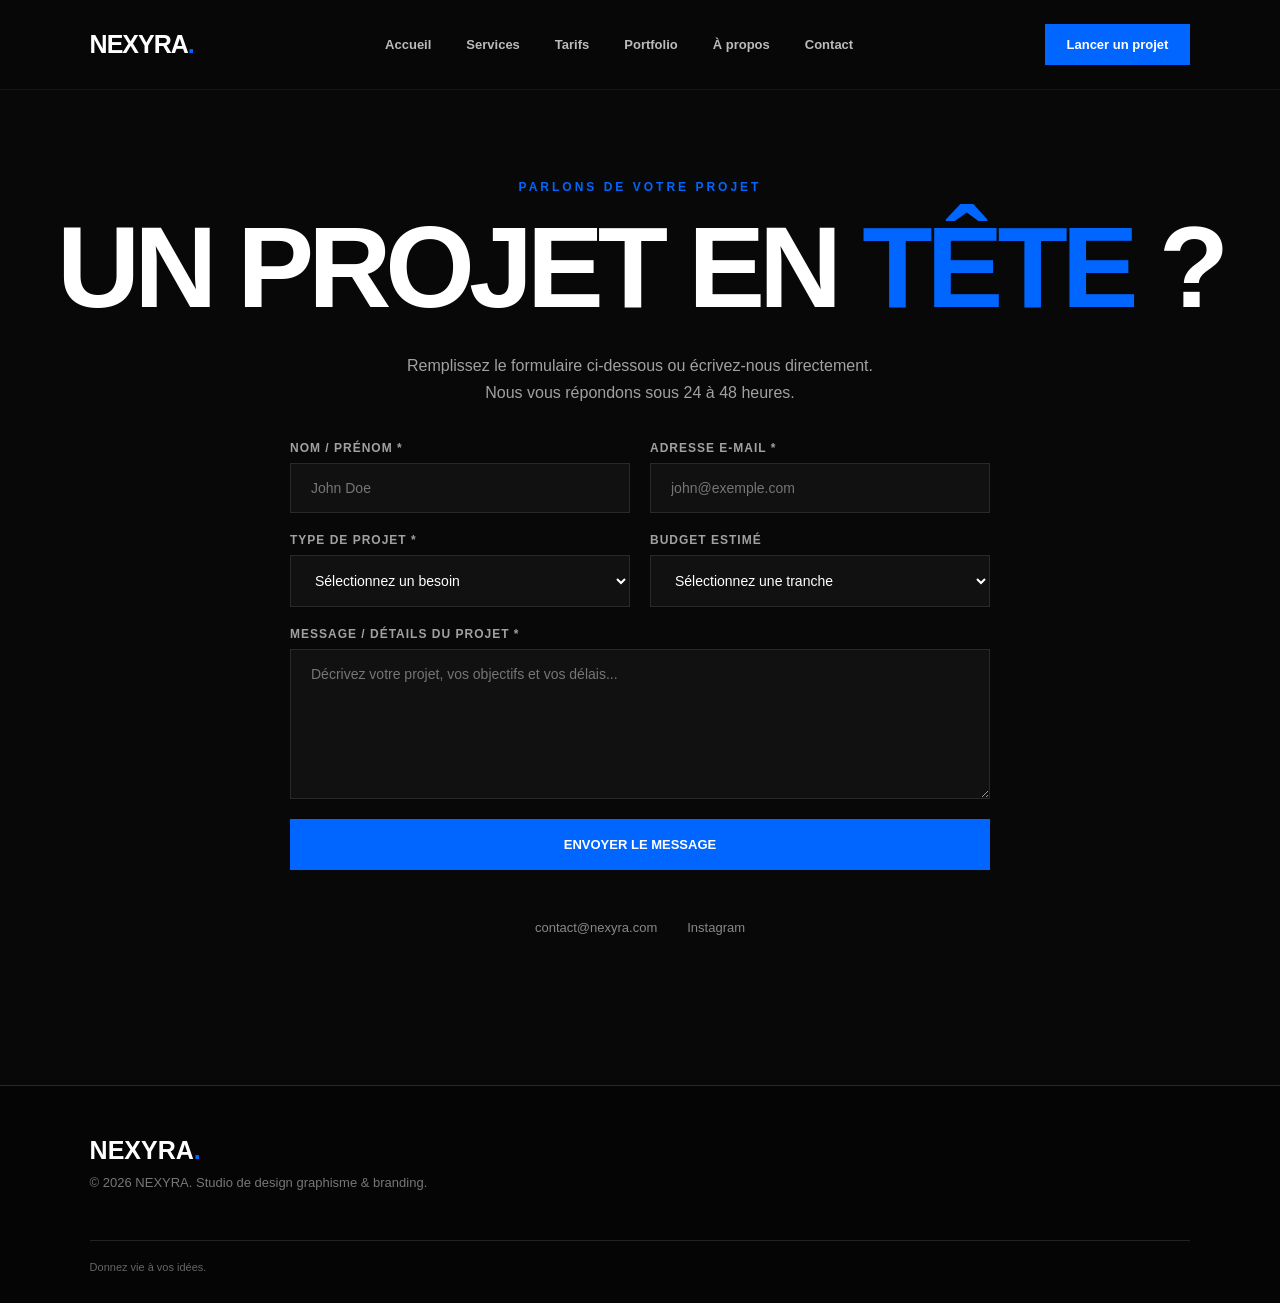
==== contact.html @ a023a51e "Add files via upload" ====
<!DOCTYPE html>
<html lang="fr">
<head>
    <meta charset="UTF-8">
    <meta name="viewport" content="width=device-width, initial-scale=1.0">
    <title>Contact — NEXYRA</title>
    <link rel="stylesheet" href="style.css">
    <style>
        /* Styles spécifiques au formulaire de contact */
        .contact-form-container {
            max-width: 700px;
            margin: 0 auto;
            text-align: left;
        }

        .contact-form {
            display: flex;
            flex-direction: column;
            gap: 20px;
        }

        .form-group {
            display: flex;
            flex-direction: column;
            gap: 8px;
        }

        .form-group label {
            font-size: 12px;
            font-weight: 800;
            letter-spacing: 1px;
            color: var(--gray);
            text-transform: uppercase;
        }

        .form-control {
            width: 100%;
            background: var(--dark);
            border: 1px solid var(--border);
            padding: 16px 20px;
            color: var(--white);
            font-family: inherit;
            font-size: 14px;
            transition: border-color 0.25s, outline 0.25s;
        }

        .form-control:focus {
            outline: none;
            border-color: var(--blue);
        }

        .form-row {
            display: grid;
            grid-template-columns: 1fr 1fr;
            gap: 20px;
        }

        textarea.form-control {
            min-height: 150px;
            resize: vertical;
        }

        select.form-control {
            cursor: pointer;
        }

        select.form-control option {
            background: var(--dark);
            color: var(--white);
        }

        @media (max-width: 650px) {
            .form-row {
                grid-template-columns: 1fr;
            }
        }
    </style>
</head>
<body>

    <!-- HEADER -->
    <header class="header">
        <a href="index.html" class="logo">NEXYRA<span>.</span></a>
        <nav class="nav">
            <a href="index.html">Accueil</a>
            <a href="services.html">Services</a>
            <a href="offres.html">Tarifs</a>
            <a href="portfolio.html">Portfolio</a>
            <a href="a-propos.html">À propos</a>
            <a href="contact.html">Contact</a>
        </nav>
        <a href="contact.html" class="header-button">Lancer un projet</a>
    </header>

    <!-- SECTION CONTACT -->
    <section class="contact" style="padding-top: 180px;">
        <p class="contact-label">PARLONS DE VOTRE PROJET</p>
        <h2>UN PROJET EN <span>TÊTE</span> ?</h2>
        <p>Remplissez le formulaire ci-dessous ou écrivez-nous directement. Nous vous répondons sous 24 à 48 heures.</p>

        <!-- FORMULAIRE -->
        <div class="contact-form-container">
            <form class="contact-form" action="#" method="POST">
                
                <div class="form-row">
                    <div class="form-group">
                        <label for="name">Nom / Prénom *</label>
                        <input type="text" id="name" name="name" class="form-control" placeholder="John Doe" required>
                    </div>
                    <div class="form-group">
                        <label for="email">Adresse E-mail *</label>
                        <input type="email" id="email" name="email" class="form-control" placeholder="john@exemple.com" required>
                    </div>
                </div>

                <div class="form-row">
                    <div class="form-group">
                        <label for="project-type">Type de projet *</label>
                        <select id="project-type" name="project-type" class="form-control" required>
                            <option value="" disabled selected>Sélectionnez un besoin</option>
                            <option value="logo">Pack Logo / Branding</option>
                            <option value="identity">Identité Visuelle Complète</option>
                            <option value="social">Graphisme Web & Social (Templates, Ads)</option>
                            <option value="custom">Autre besoin sur-mesure</option>
                        </select>
                    </div>
                    <div class="form-group">
                        <label for="budget">Budget estimé</label>
                        <select id="budget" name="budget" class="form-control">
                            <option value="" disabled selected>Sélectionnez une tranche</option>
                            <option value="300-500">300€ — 500€</option>
                            <option value="500-1000">500€ — 1 000€</option>
                            <option value="1000+">Plus de 1 000€</option>
                        </select>
                    </div>
                </div>

                <div class="form-group">
                    <label for="message">Message / Détails du projet *</label>
                    <textarea id="message" name="message" class="form-control" placeholder="Décrivez votre projet, vos objectifs et vos délais..." required></textarea>
                </div>

                <button type="submit" class="contact-button" style="border: none; cursor: pointer; width: 100%;">ENVOYER LE MESSAGE</button>

            </form>
        </div>

        <!-- LIENS ET INFOS DE CONTACT -->
        <div class="contact-links">
            <a href="mailto:azzerroxx@outlook.fr">contact@nexyra.com</a>
            <a href="#">Instagram</a>
        </div>
    </section>

    <!-- FOOTER -->
    <footer>
        <div class="footer-logo">NEXYRA<span>.</span></div>
        <p>© 2026 NEXYRA. Studio de design graphisme & branding.</p>
        <div class="footer-bottom">
            <span>Donnez vie à vos idées.</span>
            <div>
            </div>
        </div>
    </footer>

</body>
</html>
---- style.css ----
/* ==================================================
   NEXYRA — GLOBAL
================================================== */

* {
    margin: 0;
    padding: 0;
    box-sizing: border-box;
}

html {
    scroll-behavior: smooth;
}

body {
    background: #080808;
    color: #ffffff;
    font-family: Arial, Helvetica, sans-serif;
    overflow-x: hidden;
}

a {
    color: inherit;
    text-decoration: none;
}

::selection {
    background: #0066ff;
    color: #ffffff;
}


/* ==================================================
   VARIABLES
================================================== */

:root {
    --black: #080808;
    --dark: #111111;
    --dark-2: #181818;
    --blue: #0066ff;
    --white: #ffffff;
    --gray: #a1a1a1;
    --border: #292929;
}


/* ==================================================
   HEADER
================================================== */

.header {
    width: 100%;
    height: 90px;

    display: flex;
    align-items: center;
    justify-content: space-between;

    padding: 0 7%;

    position: fixed;
    top: 0;
    left: 0;

    z-index: 1000;

    background: rgba(8, 8, 8, 0.92);
    backdrop-filter: blur(15px);

    border-bottom: 1px solid rgba(255,255,255,0.06);
}

.logo {
    font-size: 25px;
    font-weight: 900;
    letter-spacing: -1px;
}

.logo span,
.footer-logo span {
    color: var(--blue);
}

.nav {
    display: flex;
    gap: 35px;
}

.nav a {
    font-size: 13px;
    font-weight: 600;
    color: #bbbbbb;

    transition: 0.25s;
}

.nav a:hover {
    color: var(--blue);
}

.header-button {
    background: var(--blue);
    color: var(--white);

    padding: 13px 22px;

    font-size: 13px;
    font-weight: 800;

    transition: 0.25s;
}

.header-button:hover {
    transform: translateY(-3px);
}


/* ==================================================
   HERO
================================================== */

.hero {
    min-height: 100vh;

    padding: 150px 7% 80px;

    display: flex;
    align-items: center;
    justify-content: space-between;

    position: relative;
}

.hero-content {
    max-width: 800px;
    position: relative;
    z-index: 2;
}

.hero-small {
    color: var(--blue);

    font-size: 12px;
    font-weight: 800;

    letter-spacing: 3px;

    margin-bottom: 30px;
}

.hero h1 {
    font-size: clamp(55px, 8vw, 120px);

    line-height: 0.88;

    font-weight: 900;

    letter-spacing: -6px;

    margin-bottom: 35px;
}

.hero h1 span {
    color: var(--blue);
}

.hero-text {
    max-width: 550px;

    color: var(--gray);

    font-size: 17px;

    line-height: 1.7;

    margin-bottom: 35px;
}

.hero-buttons {
    display: flex;
    gap: 15px;
}

.button {
    padding: 16px 25px;

    font-size: 13px;
    font-weight: 800;

    transition: 0.25s;
}

.button-blue {
    background: var(--blue);
    color: var(--white);
}

.button-blue:hover {
    transform: translateY(-4px);
}

.button-outline {
    border: 1px solid #444;
}

.button-outline:hover {
    border-color: var(--blue);
    color: var(--blue);
}


/* HERO DECORATION */

.hero-decoration {
    width: 400px;
    height: 400px;

    position: relative;

    margin-right: 5%;
}

.blue-circle {
    width: 310px;
    height: 310px;

    background: var(--blue);

    border-radius: 50%;

    position: absolute;

    top: 30px;
    right: 20px;

    animation: float 5s ease-in-out infinite;
}

.hero-card {
    width: 240px;
    height: 300px;

    background: #101010;

    border: 1px solid #333;

    position: absolute;

    left: 10px;
    bottom: 0;

    display: flex;
    align-items: center;
    justify-content: center;

    transform: rotate(-8deg);

    box-shadow: 20px 20px 0 rgba(0, 102, 255, 0.15);
}

.hero-card span {
    font-size: 80px;
    font-weight: 900;
    color: var(--blue);
}

@keyframes float {

    0%, 100% {
        transform: translateY(0);
    }

    50% {
        transform: translateY(-15px);
    }

}


/* ==================================================
   SECTIONS
================================================== */

.section {
    padding: 130px 7%;
}

.section-title {
    margin-bottom: 65px;
}

.section-title > p {
    color: var(--blue);

    font-size: 12px;
    font-weight: 800;

    letter-spacing: 3px;

    margin-bottom: 20px;
}

.section-title h2 {
    font-size: clamp(45px, 6vw, 80px);

    line-height: 0.95;

    letter-spacing: -4px;
}

.section-title h2 span {
    color: var(--blue);
}

.section-description {
    color: var(--gray);

    max-width: 500px;

    margin-top: 25px;

    line-height: 1.7;
}


/* ==================================================
   SERVICES
================================================== */

.services-grid {
    display: grid;

    grid-template-columns: repeat(4, 1fr);

    gap: 15px;
}

.service-card {
    min-height: 330px;

    background: var(--dark);

    border: 1px solid var(--border);

    padding: 30px;

    position: relative;

    transition: 0.3s;
}

.service-card:hover {
    border-color: var(--blue);

    transform: translateY(-8px);
}

.service-number {
    color: var(--blue);

    font-size: 12px;
    font-weight: 800;

    margin-bottom: 70px;
}

.service-card h3 {
    font-size: 22px;

    margin-bottom: 15px;
}

.service-card p {
    color: var(--gray);

    font-size: 14px;

    line-height: 1.7;
}

.service-arrow {
    position: absolute;

    right: 25px;
    bottom: 25px;

    font-size: 25px;

    color: var(--blue);
}


/* ==================================================
   BLUE BANNER
================================================== */

.blue-banner {
    background: var(--blue);
    color: var(--white);

    padding: 80px 7%;

    display: flex;
    align-items: center;
    justify-content: space-between;
}

.blue-banner p {
    font-size: 13px;

    font-weight: 900;

    letter-spacing: 3px;

    margin-bottom: 15px;
}

.blue-banner h2 {
    font-size: clamp(40px, 6vw, 75px);

    line-height: 0.9;

    letter-spacing: -3px;
}

.dark-button {
    background: var(--black);
    color: white;

    padding: 18px 25px;

    font-size: 13px;
    font-weight: 800;

    transition: 0.25s;
}

.dark-button:hover {
    transform: translateY(-4px);
}


/* ==================================================
   PORTFOLIO
================================================== */

.portfolio-grid {
    display: grid;

    grid-template-columns: 1.5fr 1fr 1fr;

    gap: 15px;
}

.portfolio-item {
    min-height: 450px;
}

.portfolio-large {
    grid-row: span 1;
}

.portfolio-placeholder {
    height: 400px;

    background:
        linear-gradient(
            135deg,
            #0066ff 0%,
            #0066ff 45%,
            #151515 45%,
            #151515 100%
        );

    display: flex;
    align-items: center;
    justify-content: center;

    overflow: hidden;

    transition: 0.3s;
}

.placeholder-small {
    background:
        linear-gradient(
            145deg,
            #171717 0%,
            #171717 55%,
            #0066ff 55%,
            #0066ff 100%
        );
}

.portfolio-item:hover .portfolio-placeholder {
    transform: scale(0.98);
}

.portfolio-placeholder span {
    font-size: 45px;

    font-weight: 900;

    color: #ffffff;

    transform: rotate(-10deg);
}

.portfolio-info {
    padding-top: 18px;
}

.portfolio-info h3 {
    font-size: 18px;

    margin-bottom: 5px;
}

.portfolio-info p {
    color: var(--gray);

    font-size: 13px;
}


/* ==================================================
   OFFERS
================================================== */

.offers-section {
    background: #0d0d0d;
}

.offers-grid {
    display: grid;

    grid-template-columns: repeat(3, 1fr);

    gap: 20px;
}

.offer {
    background: #121212;

    border: 1px solid var(--border);

    padding: 40px;

    position: relative;
}

.offer.featured {
    border-color: var(--blue);
}

.popular {
    position: absolute;

    top: 0;
    right: 0;

    background: var(--blue);
    color: var(--white);

    padding: 8px 15px;

    font-size: 10px;

    font-weight: 900;
}

.offer-label {
    color: var(--blue);

    font-size: 11px;

    font-weight: 900;

    letter-spacing: 2px;

    margin-bottom: 20px;
}

.offer h3 {
    font-size: 30px;

    margin-bottom: 20px;
}

.price {
    font-size: 15px;

    color: var(--gray);

    margin-bottom: 30px;
}

.price strong {
    color: white;

    font-size: 30px;
}

.offer ul {
    list-style: none;

    display: flex;

    flex-direction: column;

    gap: 15px;

    margin-bottom: 35px;
}

.offer li {
    color: #c8c8c8;

    font-size: 14px;
}

.offer-button {
    display: block;

    border: 1px solid #444;

    padding: 15px;

    text-align: center;

    font-size: 12px;

    font-weight: 800;

    transition: 0.25s;
}

.offer-button:hover,
.featured .offer-button {
    background: var(--blue);

    color: var(--white);

    border-color: var(--blue);
}


/* ==================================================
   ABOUT
================================================== */

.about {
    display: grid;

    grid-template-columns: 1fr 2fr;

    gap: 50px;

    background: var(--blue);

    color: var(--white);
}

.about-number {
    font-size: 150px;

    font-weight: 900;

    line-height: 0.7;

    opacity: 0.2;
}

.about-label {
    font-size: 12px;

    font-weight: 900;

    letter-spacing: 3px;

    margin-bottom: 25px;
}

.about h2 {
    font-size: clamp(45px, 6vw, 80px);

    line-height: 0.9;

    letter-spacing: -4px;

    margin-bottom: 35px;
}

.about h2 span {
    -webkit-text-stroke: 2px var(--white);

    color: transparent;
}

.about-content > p:not(.about-label) {
    max-width: 650px;

    font-size: 16px;

    line-height: 1.7;

    margin-bottom: 15px;
}

.about-stats {
    display: flex;

    gap: 50px;

    margin-top: 40px;
}

.about-stats div {
    display: flex;

    flex-direction: column;
}

.about-stats strong {
    font-size: 35px;
}

.about-stats span {
    font-size: 12px;

    font-weight: 800;
}


/* ==================================================
   CONTACT
================================================== */

.contact {
    text-align: center;

    padding-top: 150px;
    padding-bottom: 150px;
}

.contact-label {
    color: var(--blue);

    font-size: 12px;

    font-weight: 900;

    letter-spacing: 3px;

    margin-bottom: 25px;
}

.contact h2 {
    font-size: clamp(55px, 9vw, 120px);

    line-height: 0.85;

    letter-spacing: -6px;

    margin-bottom: 35px;
}

.contact h2 span {
    color: var(--blue);
}

.contact > p:not(.contact-label) {
    color: var(--gray);

    max-width: 500px;

    margin: 0 auto 35px;

    line-height: 1.7;
}

.contact-button {
    display: inline-block;

    background: var(--blue);

    color: var(--white);

    padding: 18px 30px;

    font-size: 13px;

    font-weight: 900;

    transition: 0.25s;
}

.contact-button:hover {
    transform: translateY(-5px);
}

.contact-links {
    display: flex;

    justify-content: center;

    gap: 30px;

    margin-top: 50px;
}

.contact-links a {
    color: #888;

    font-size: 13px;

    transition: 0.2s;
}

.contact-links a:hover {
    color: var(--blue);
}


/* ==================================================
   FOOTER
================================================== */

footer {
    background: #050505;

    padding: 50px 7% 30px;

    border-top: 1px solid var(--border);
}

.footer-logo {
    font-size: 25px;

    font-weight: 900;

    margin-bottom: 10px;
}

footer > p {
    color: #777;

    font-size: 13px;
}

.footer-bottom {
    margin-top: 50px;

    padding-top: 20px;

    border-top: 1px solid #222;

    display: flex;

    justify-content: space-between;

    color: #666;

    font-size: 11px;
}

.footer-bottom a:hover {
    color: var(--blue);
}


/* ==================================================
   RESPONSIVE TABLET
================================================== */

@media (max-width: 1000px) {

    .nav {
        display: none;
    }

    .services-grid {
        grid-template-columns: repeat(2, 1fr);
    }

    .hero-decoration {
        width: 300px;
        height: 300px;
    }

    .blue-circle {
        width: 230px;
        height: 230px;
    }

    .hero-card {
        width: 180px;
        height: 230px;
    }

    .portfolio-grid {
        grid-template-columns: 1fr 1fr;
    }

    .portfolio-large {
        grid-column: span 2;
    }

    .offers-grid {
        grid-template-columns: 1fr;
    }

}


/* ==================================================
   RESPONSIVE MOBILE
================================================== */

@media (max-width: 650px) {

    .header {
        height: 75px;

        padding: 0 6%;
    }

    .header-button {
        padding: 11px 15px;

        font-size: 11px;
    }

    .hero {
        padding: 130px 6% 80px;

        display: block;
    }

    .hero h1 {
        font-size: 58px;

        letter-spacing: -4px;
    }

    .hero-text {
        font-size: 15px;
    }

    .hero-decoration {
        display: none;
    }

    .hero-buttons {
        flex-direction: column;

        align-items: stretch;
    }

    .button {
        text-align: center;
    }

    .section {
        padding: 90px 6%;
    }

    .section-title h2 {
        font-size: 48px;

        letter-spacing: -3px;
    }

    .services-grid {
        grid-template-columns: 1fr;
    }

    .service-card {
        min-height: 280px;
    }

    .blue-banner {
        padding: 60px 6%;

        flex-direction: column;

        align-items: flex-start;

        gap: 35px;
    }

    .blue-banner h2 {
        font-size: 50px;
    }

    .portfolio-grid {
        grid-template-columns: 1fr;
    }

    .portfolio-large {
        grid-column: auto;
    }

    .portfolio-placeholder {
        height: 320px;
    }

    .offers-grid {
        grid-template-columns: 1fr;
    }

    .about {
        grid-template-columns: 1fr;

        gap: 20px;
    }

    .about-number {
        font-size: 80px;
    }

    .about h2 {
        font-size: 55px;
    }

    .about-stats {
        gap: 25px;
    }

    .contact h2 {
        font-size: 60px;

        letter-spacing: -4px;
    }

    .contact-links {
        flex-wrap: wrap;
    }

    .footer-bottom {
        flex-direction: column;

        gap: 15px;
    }

}
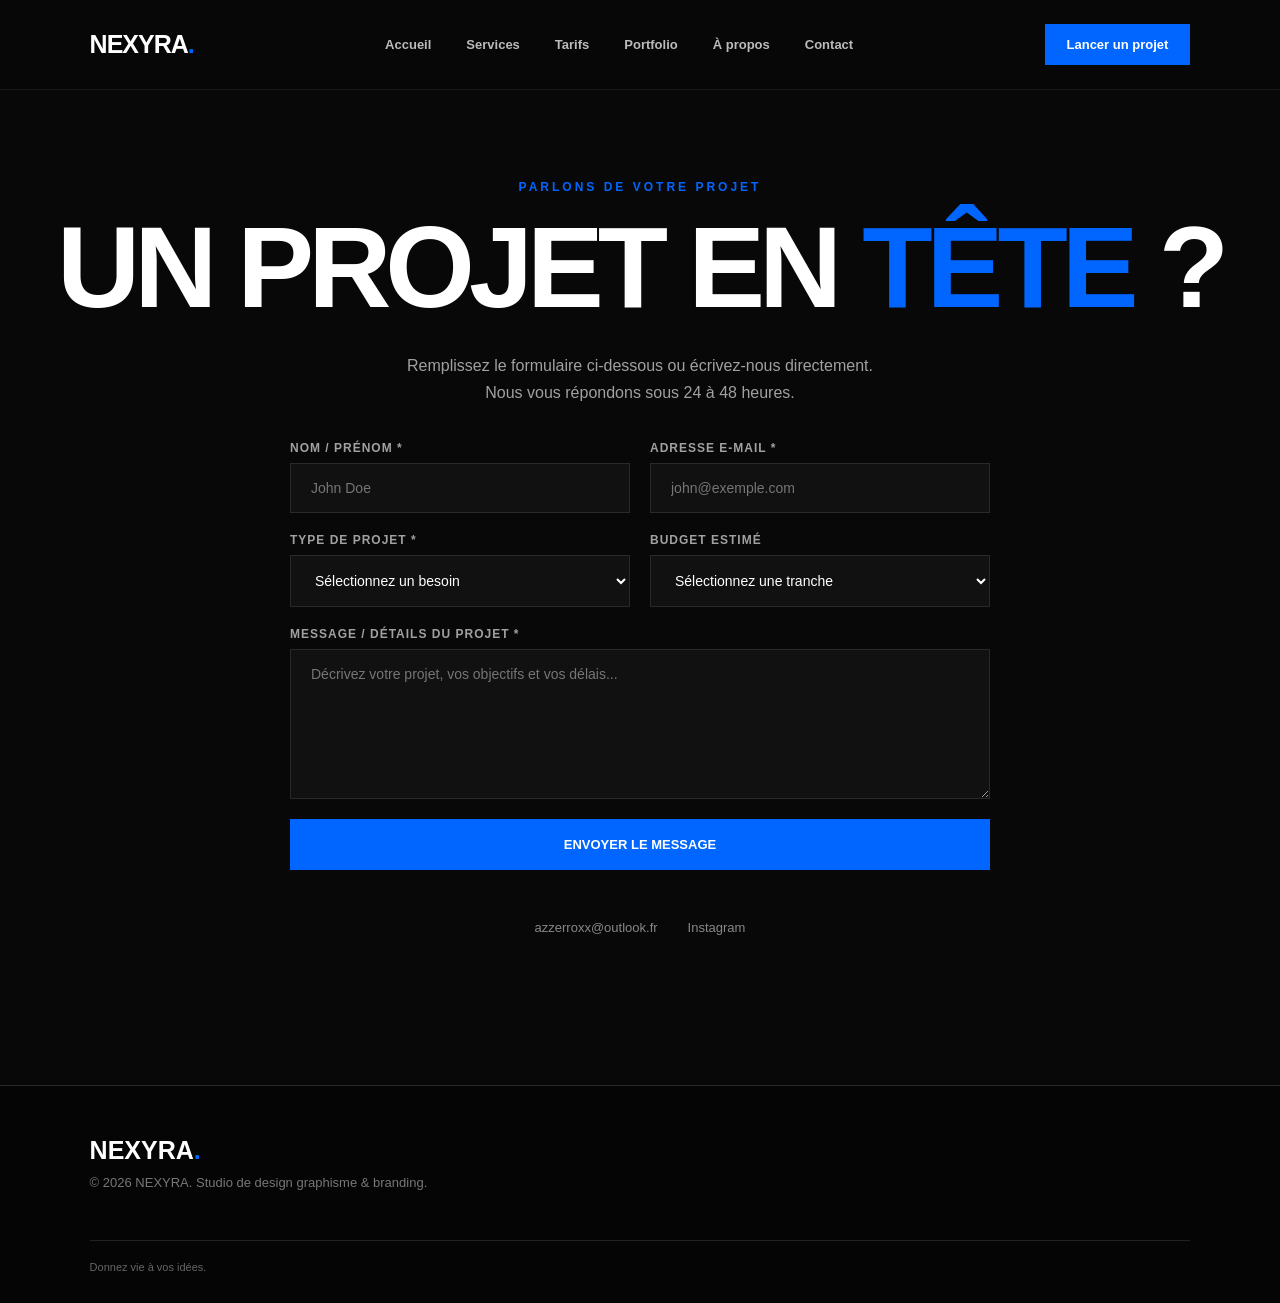
==== commit 56eade30: "Update contact.html" ====
--- a/contact.html
+++ b/contact.html
@@ -147,7 +147,7 @@
 
         <!-- LIENS ET INFOS DE CONTACT -->
         <div class="contact-links">
-            <a href="mailto:azzerroxx@outlook.fr">contact@nexyra.com</a>
+            <a href="mailto:azzerroxx@outlook.fr">azzerroxx@outlook.fr</a>
             <a href="#">Instagram</a>
         </div>
     </section>
@@ -164,4 +164,4 @@
     </footer>
 
 </body>
-</html>+</html>
